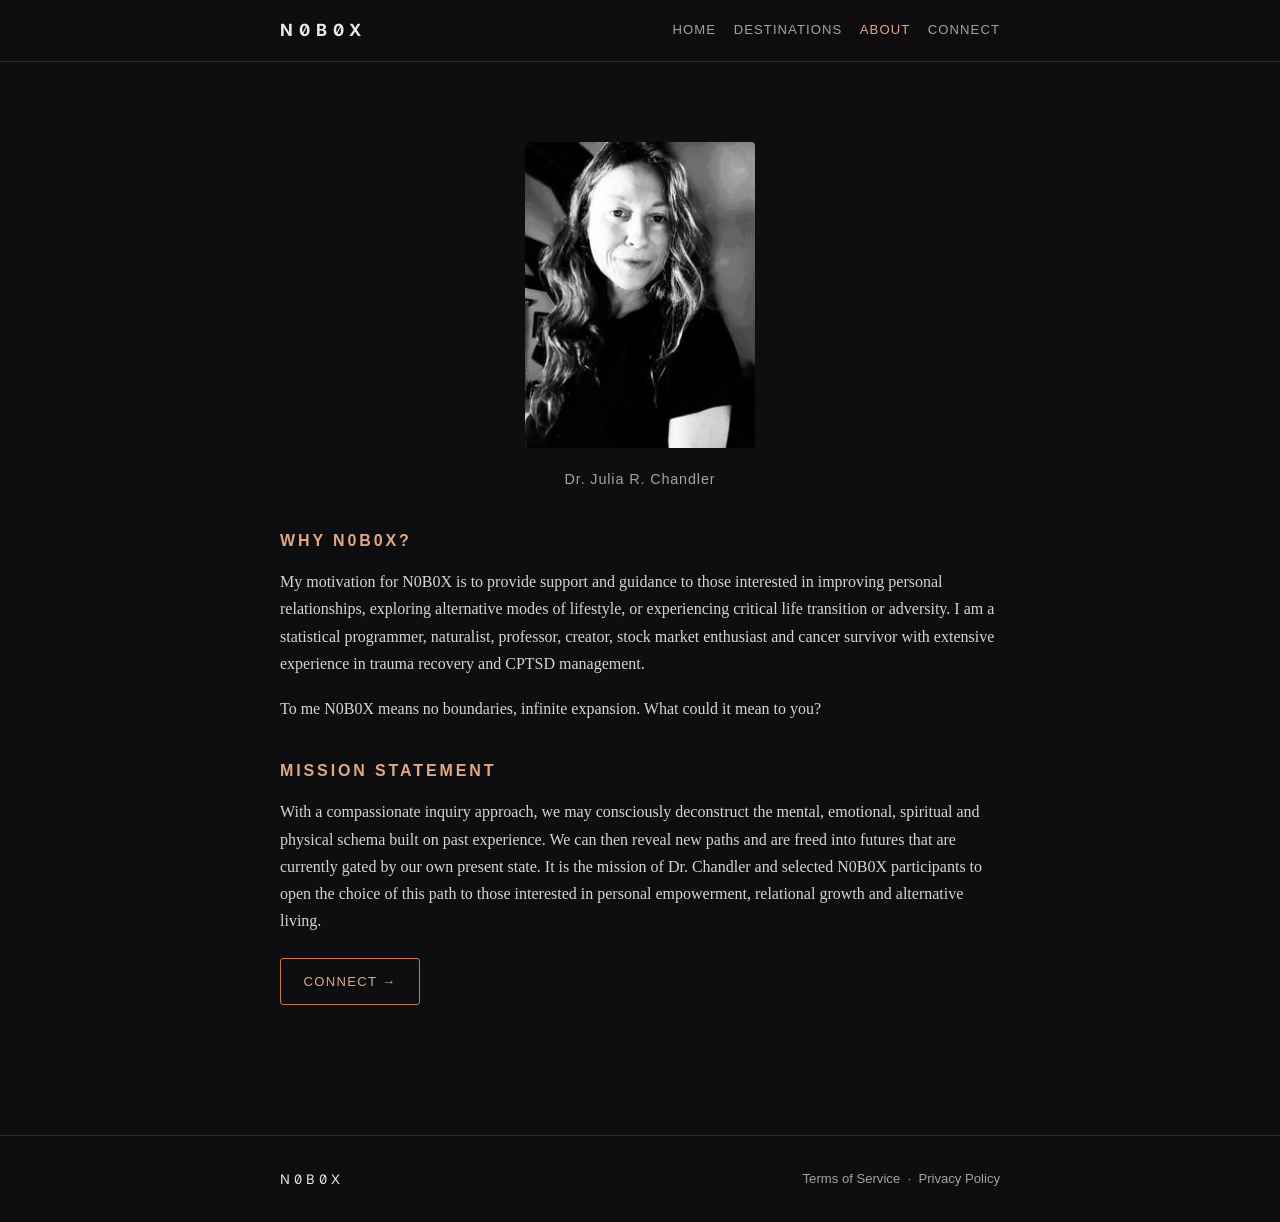
==== about.html @ 1980ce29 "Add files via upload" ====
<!DOCTYPE html>
<html lang="en">
<head>
<meta charset="utf-8">
<meta name="viewport" content="width=device-width, initial-scale=1">
<title>About — N0B0X</title>
<meta name="description" content="About Dr. Julia R. Chandler and the motivation behind N0B0X.">
<link rel="stylesheet" href="style.css">
<link rel="preconnect" href="https://fonts.gstatic.com" crossorigin>
<link href="https://fonts.googleapis.com/css2?family=Inter:wght@600;700&display=swap" rel="stylesheet">
</head>
<body>
<header class="site">
  <nav>
    <a class="brand" href="index.html">N0B0X</a>
    <ul>
      <li><a href="index.html">Home</a></li>
      <li><a href="destinations.html">Destinations</a></li>
      <li><a href="about.html" class="active">About</a></li>
      <li><a href="connect.html">Connect</a></li>
    </ul>
  </nav>
</header>

<main>
  <figure class="portrait">
    <img src="assets/julia.jpg" alt="Portrait of Dr. Julia R. Chandler">
    <figcaption>Dr. Julia R. Chandler</figcaption>
  </figure>

  <h2>Why N0B0X?</h2>
  <p>My motivation for N0B0X is to provide support and guidance to those interested in improving personal relationships, exploring alternative modes of lifestyle, or experiencing critical life transition or adversity. I am a statistical programmer, naturalist, professor, creator, stock market enthusiast and cancer survivor with extensive experience in trauma recovery and CPTSD management.</p>
  <p>To me N0B0X means no boundaries, infinite expansion. What could it mean to you?</p>

  <h2>Mission Statement</h2>
  <p>With a compassionate inquiry approach, we may consciously deconstruct the mental, emotional, spiritual and physical schema built on past experience. We can then reveal new paths and are freed into futures that are currently gated by our own present state. It is the mission of Dr. Chandler and selected N0B0X participants to open the choice of this path to those interested in personal empowerment, relational growth and alternative living.</p>

  <p><a class="btn" href="connect.html">Connect &rarr;</a></p>
</main>

<footer class="site">
  <div class="inner">
    <span class="brand-sm">N0B0X</span>
    <span><a href="terms.html">Terms of Service</a> &nbsp;·&nbsp; <a href="privacy.html">Privacy Policy</a></span>
  </div>
</footer>
</body>
</html>
---- style.css ----
/* N0B0X — shared stylesheet */
:root{
  --bg:#0e0d10;
  --bg-soft:#16151a;
  --ink:#ece9e4;
  --muted:#a7a29b;
  --accent:#c9794e;
  --accent-soft:#e0a884;
  --line:#2a2830;
  --maxw:760px;
}
*{box-sizing:border-box;margin:0;padding:0}
html{scroll-behavior:smooth}
body{
  background:var(--bg);
  color:var(--ink);
  font-family:Georgia,"Times New Roman",serif;
  line-height:1.7;
  -webkit-font-smoothing:antialiased;
}
a{color:var(--accent-soft);text-decoration:none}
a:hover{color:var(--accent)}

/* Nav */
header.site{
  position:sticky;top:0;z-index:10;
  background:rgba(14,13,16,.86);
  backdrop-filter:blur(8px);
  border-bottom:1px solid var(--line);
}
nav{
  max-width:var(--maxw);margin:0 auto;
  display:flex;align-items:center;justify-content:space-between;
  flex-wrap:wrap;gap:.5rem 1.5rem;
  padding:1rem 1.25rem;
}
.brand{
  font-family:"Inter","Helvetica Neue",Arial,sans-serif;
  font-feature-settings:"zero" 1;font-variant-numeric:slashed-zero;
  letter-spacing:.35em;font-weight:700;font-size:1.05rem;
  color:var(--ink);
}
nav ul{list-style:none;display:flex;flex-wrap:wrap;gap:1.1rem;
  font-family:"Helvetica Neue",Arial,sans-serif;
  font-size:.82rem;letter-spacing:.08em;text-transform:uppercase}
nav ul a{color:var(--muted)}
nav ul a:hover,nav ul a.active{color:var(--accent-soft)}

/* Layout */
main{max-width:var(--maxw);margin:0 auto;padding:3.5rem 1.25rem 4rem}
section{margin-bottom:2.6rem}
h1{font-size:2.6rem;line-height:1.15;font-weight:400;letter-spacing:.01em;margin-bottom:.4rem}
h2{font-family:"Helvetica Neue",Arial,sans-serif;font-size:1.0rem;letter-spacing:.18em;
  text-transform:uppercase;color:var(--accent-soft);font-weight:600;margin:2.2rem 0 .9rem}
h3{font-size:1.35rem;font-weight:400;margin:1.6rem 0 .5rem;color:var(--ink)}
p{margin-bottom:1.1rem;color:#d9d5ce}
.lead{font-size:1.2rem;color:var(--muted);font-style:italic}
.muted{color:var(--muted)}
ul.clean{list-style:none;margin:.4rem 0 1.4rem}
ul.clean li{padding:.35rem 0 .35rem 1.4rem;position:relative;color:#d9d5ce}
ul.clean li::before{content:"—";position:absolute;left:0;color:var(--accent)}

/* Hero */
.hero{position:relative;border-radius:6px;overflow:hidden;margin-bottom:2.5rem;
  min-height:480px;display:flex;align-items:flex-end}
.hero img{position:absolute;inset:0;width:100%;height:100%;object-fit:cover;object-position:center}
.hero .overlay{position:relative;z-index:2;padding:2.5rem 2rem;
  background:linear-gradient(to top,rgba(8,7,10,.85),rgba(8,7,10,0));width:100%}
.hero h1{margin-bottom:.2rem}
.hero .tagline{font-size:1.35rem;color:var(--accent-soft);font-style:italic}

/* Portrait */
figure.portrait{text-align:center;margin:1.5rem auto 2rem}
figure.portrait img{width:230px;max-width:70%;border-radius:4px;filter:grayscale(.15)}
figure.portrait figcaption{margin-top:.7rem;color:var(--muted);
  font-family:"Helvetica Neue",Arial,sans-serif;letter-spacing:.06em;font-size:.9rem}

/* Text hero (home) */
.hero-text{text-align:center;padding:3.4rem 1rem 2.8rem;margin-bottom:1.4rem;
  border-bottom:1px solid var(--line)}
.hero-text h1{margin-bottom:.5rem}
.hero-text .tagline{font-size:1.15rem;color:var(--accent-soft);font-style:italic;
  letter-spacing:.02em}

/* Feature rows (home — concept + photo) */
.feature{display:flex;gap:2rem;align-items:center;margin:2.6rem 0}
.feature img{width:300px;max-width:46%;flex-shrink:0;border-radius:6px;
  object-fit:cover;filter:grayscale(.08)}
.feature .txt{flex:1}
.feature.rev{flex-direction:row-reverse}
@media(max-width:560px){
  .feature,.feature.rev{flex-direction:column;text-align:center;gap:1.1rem}
  .feature img{width:82%;max-width:330px}
}

/* Cards (destinations) */
.card{border:1px solid var(--line);border-radius:6px;padding:1.4rem 1.6rem;margin-bottom:1.2rem;
  background:var(--bg-soft)}
.card h3{margin-top:0}

/* Callout / contact */
.callout{border-left:3px solid var(--accent);padding:.6rem 0 .6rem 1.2rem;
  font-style:italic;color:var(--muted);margin:1.6rem 0}
.btn{display:inline-block;font-family:"Helvetica Neue",Arial,sans-serif;
  letter-spacing:.1em;text-transform:uppercase;font-size:.82rem;
  border:1px solid var(--accent);color:var(--accent-soft);
  padding:.7rem 1.4rem;border-radius:3px;margin-top:.4rem}
.btn:hover{background:var(--accent);color:#0e0d10}

.note{border:1px dashed var(--line);border-radius:6px;padding:1rem 1.2rem;
  color:var(--muted);font-size:.92rem;background:rgba(255,255,255,.02)}

/* Footer */
footer.site{border-top:1px solid var(--line);margin-top:3rem}
footer.site .inner{max-width:var(--maxw);margin:0 auto;padding:2rem 1.25rem;
  display:flex;justify-content:space-between;flex-wrap:wrap;gap:1rem;
  font-family:"Helvetica Neue",Arial,sans-serif;font-size:.82rem;color:var(--muted)}
footer.site a{color:var(--muted)}
footer.site .brand-sm{font-family:"Inter","Helvetica Neue",Arial,sans-serif;
  font-feature-settings:"zero" 1;font-variant-numeric:slashed-zero;
  letter-spacing:.3em;color:var(--ink)}

@media(max-width:560px){
  h1{font-size:2rem}
  .hero{min-height:380px}
  nav{justify-content:center}
}
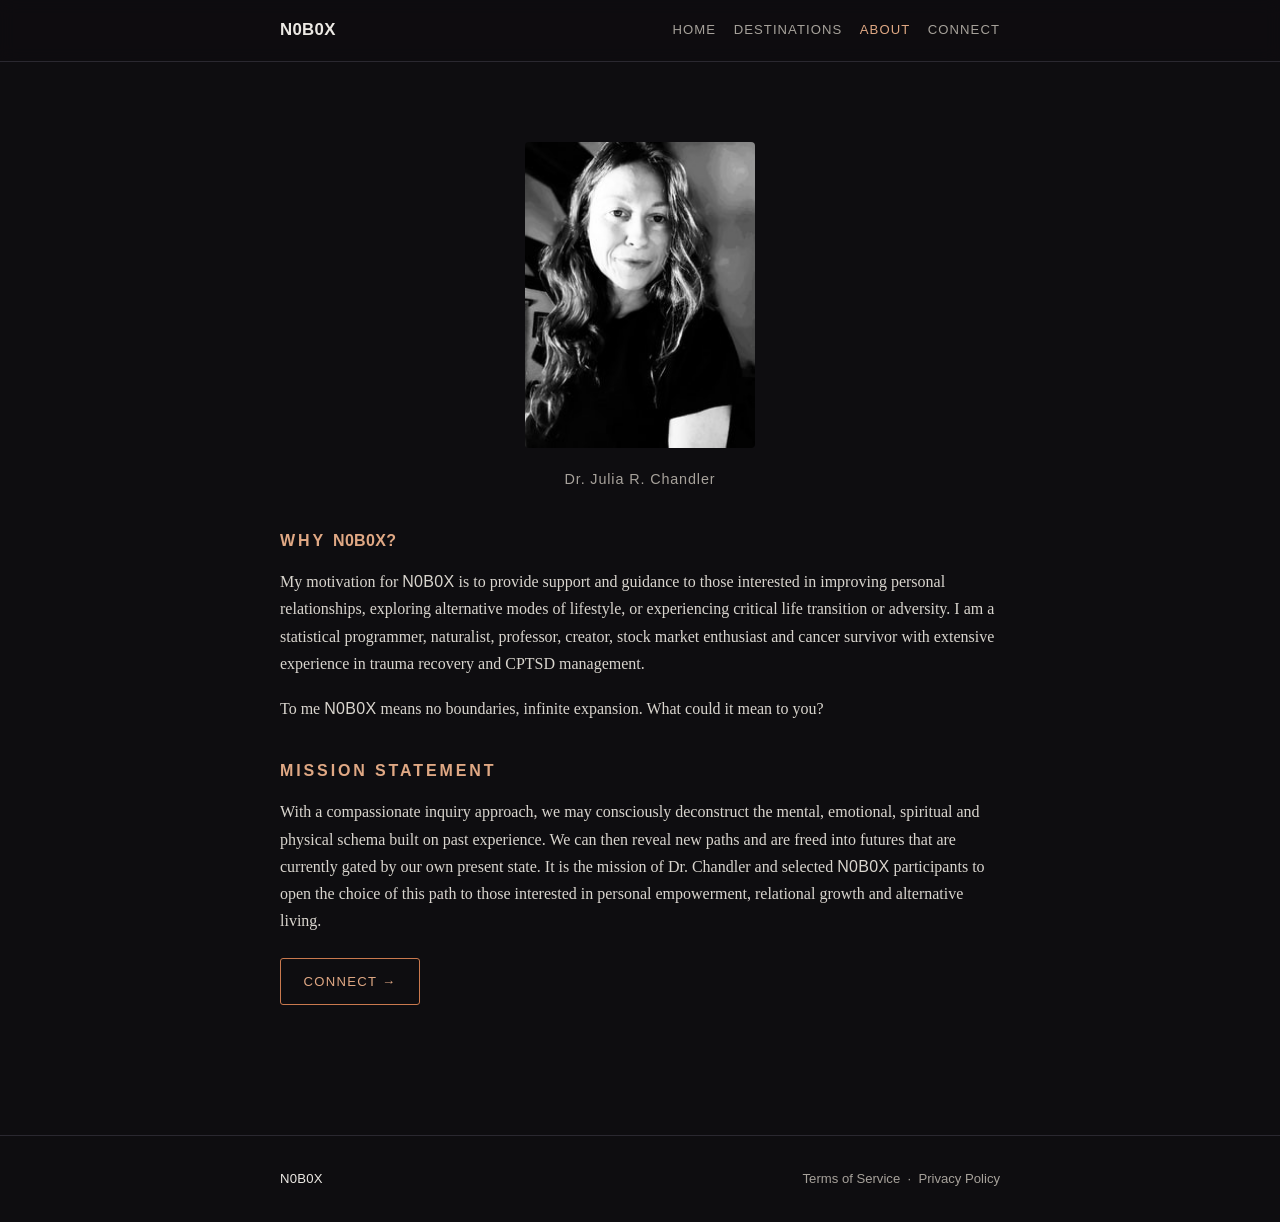
==== commit 57324a2f: "Add files via upload" ====
--- a/about.html
+++ b/about.html
@@ -6,13 +6,11 @@
 <title>About — N0B0X</title>
 <meta name="description" content="About Dr. Julia R. Chandler and the motivation behind N0B0X.">
 <link rel="stylesheet" href="style.css">
-<link rel="preconnect" href="https://fonts.gstatic.com" crossorigin>
-<link href="https://fonts.googleapis.com/css2?family=Inter:wght@600;700&display=swap" rel="stylesheet">
 </head>
 <body>
 <header class="site">
   <nav>
-    <a class="brand" href="index.html">N0B0X</a>
+    <a class="brand" href="index.html"><span class="nobox">N0B0X</span></a>
     <ul>
       <li><a href="index.html">Home</a></li>
       <li><a href="destinations.html">Destinations</a></li>
@@ -28,19 +26,19 @@
     <figcaption>Dr. Julia R. Chandler</figcaption>
   </figure>
 
-  <h2>Why N0B0X?</h2>
-  <p>My motivation for N0B0X is to provide support and guidance to those interested in improving personal relationships, exploring alternative modes of lifestyle, or experiencing critical life transition or adversity. I am a statistical programmer, naturalist, professor, creator, stock market enthusiast and cancer survivor with extensive experience in trauma recovery and CPTSD management.</p>
-  <p>To me N0B0X means no boundaries, infinite expansion. What could it mean to you?</p>
+  <h2>Why <span class="nobox">N0B0X</span>?</h2>
+  <p>My motivation for <span class="nobox">N0B0X</span> is to provide support and guidance to those interested in improving personal relationships, exploring alternative modes of lifestyle, or experiencing critical life transition or adversity. I am a statistical programmer, naturalist, professor, creator, stock market enthusiast and cancer survivor with extensive experience in trauma recovery and CPTSD management.</p>
+  <p>To me <span class="nobox">N0B0X</span> means no boundaries, infinite expansion. What could it mean to you?</p>
 
   <h2>Mission Statement</h2>
-  <p>With a compassionate inquiry approach, we may consciously deconstruct the mental, emotional, spiritual and physical schema built on past experience. We can then reveal new paths and are freed into futures that are currently gated by our own present state. It is the mission of Dr. Chandler and selected N0B0X participants to open the choice of this path to those interested in personal empowerment, relational growth and alternative living.</p>
+  <p>With a compassionate inquiry approach, we may consciously deconstruct the mental, emotional, spiritual and physical schema built on past experience. We can then reveal new paths and are freed into futures that are currently gated by our own present state. It is the mission of Dr. Chandler and selected <span class="nobox">N0B0X</span> participants to open the choice of this path to those interested in personal empowerment, relational growth and alternative living.</p>
 
   <p><a class="btn" href="connect.html">Connect &rarr;</a></p>
 </main>
 
 <footer class="site">
   <div class="inner">
-    <span class="brand-sm">N0B0X</span>
+    <span class="brand-sm"><span class="nobox">N0B0X</span></span>
     <span><a href="terms.html">Terms of Service</a> &nbsp;·&nbsp; <a href="privacy.html">Privacy Policy</a></span>
   </div>
 </footer>
--- a/style.css
+++ b/style.css
@@ -1,4 +1,8 @@
 /* N0B0X — shared stylesheet */
+@font-face{font-family:'NoboxMono';font-weight:400;font-style:normal;font-display:swap;
+  src:url('assets/nobox-mono.woff2') format('woff2');}
+@font-face{font-family:'NoboxMono';font-weight:700;font-style:normal;font-display:swap;
+  src:url('assets/nobox-mono-bold.woff2') format('woff2');}
 :root{
   --bg:#0e0d10;
   --bg-soft:#16151a;
@@ -35,9 +39,8 @@
   padding:1rem 1.25rem;
 }
 .brand{
-  font-family:"Inter","Helvetica Neue",Arial,sans-serif;
-  font-feature-settings:"zero" 1;font-variant-numeric:slashed-zero;
-  letter-spacing:.35em;font-weight:700;font-size:1.05rem;
+  font-family:"NoboxMono","Helvetica Neue",Arial,sans-serif;
+  letter-spacing:.30em;font-weight:700;font-size:1.05rem;
   color:var(--ink);
 }
 nav ul{list-style:none;display:flex;flex-wrap:wrap;gap:1.1rem;
@@ -110,15 +113,18 @@
 .note{border:1px dashed var(--line);border-radius:6px;padding:1rem 1.2rem;
   color:var(--muted);font-size:.92rem;background:rgba(255,255,255,.02)}
 
+/* Inline N0B0X wordmark in body text — embedded slashed-zero font */
+.nobox{font-family:"NoboxMono","Helvetica Neue",Arial,sans-serif;
+  letter-spacing:.02em}
+
 /* Footer */
 footer.site{border-top:1px solid var(--line);margin-top:3rem}
 footer.site .inner{max-width:var(--maxw);margin:0 auto;padding:2rem 1.25rem;
   display:flex;justify-content:space-between;flex-wrap:wrap;gap:1rem;
   font-family:"Helvetica Neue",Arial,sans-serif;font-size:.82rem;color:var(--muted)}
 footer.site a{color:var(--muted)}
-footer.site .brand-sm{font-family:"Inter","Helvetica Neue",Arial,sans-serif;
-  font-feature-settings:"zero" 1;font-variant-numeric:slashed-zero;
-  letter-spacing:.3em;color:var(--ink)}
+footer.site .brand-sm{font-family:"NoboxMono","Helvetica Neue",Arial,sans-serif;
+  letter-spacing:.28em;color:var(--ink)}
 
 @media(max-width:560px){
   h1{font-size:2rem}
